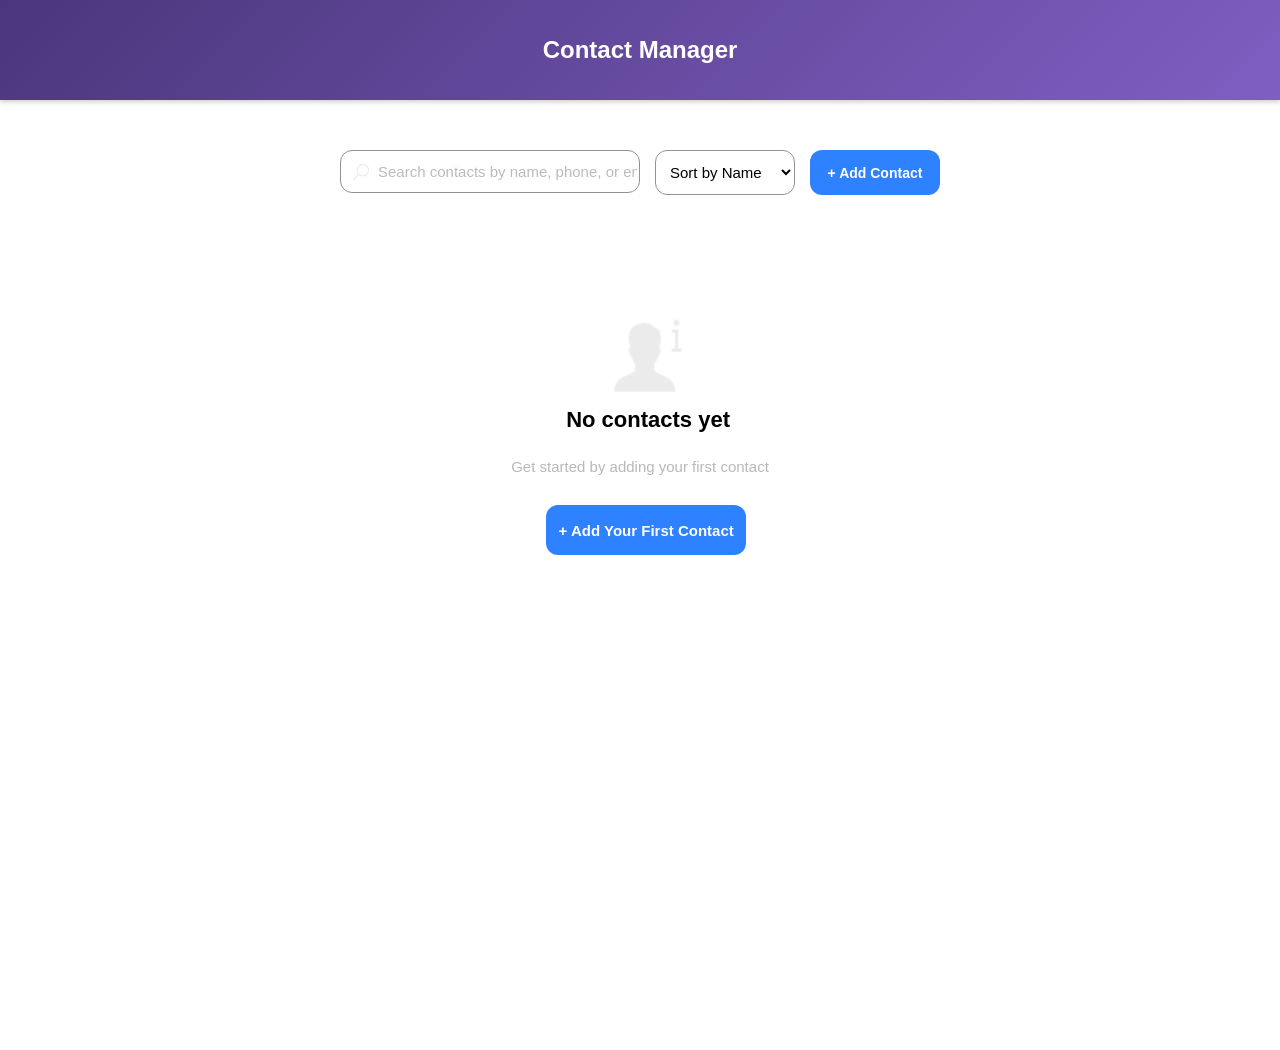
==== index.html @ 2d462769 "Rename contact-manager.html to index.html" ====
<!DOCTYPE html>
<html lang="en">
<head>
  <meta charset="UTF-8">
  <meta name="viewport" content="width=device-width, initial-scale=1.0">
  <title>Contact Manager</title>
  <link rel="stylesheet" href="Header.css">
  <link rel="stylesheet" href="Main.css">
  <link rel="stylesheet" href="cards-container.css">
</head>
<body>

  <header>
    <div class="heading-div">
      <p class="heading">Contact Manager</p>
    </div>
  </header>

  <main>
    <div class="search-sort-button-container">
      <div class="search-container">
        <input type="text" 
               placeholder="Search contacts by name, phone, or email..." 
               class="search-input" 
               required>
      </div>

      <div class="sort-container">
        <select class="dropdown">
          <option value="name">Sort by Name</option>
          <option value="email">Sort by Email</option>
          <option value="phone">Sort by Phone</option>
        </select>
      </div>

      <div class="button-container">
        <button class="add-contact-button js-add-contact-button">
          + Add Contact
        </button>
        <div class="js-backdrop" style="display: none;"></div>
        <div class="js-add-contact-container"></div>
      </div>
    </div>

    <div class="contact-image-container">
      
      <div class="empty-state js-empty-state">

        <img src="Icons/icons8-contact-50.png" alt="Icon" class="contact-icon">
        <p class="contacts-details">No contacts yet</p>
        <p class="add-contact-label">Get started by adding your first contact</p>
        <button class="add-first-contact-button js-add-contact-button">
          + Add Your First Contact
        </button>

      </div>

      <div class="cards js-cards-grid">
        <!-- Contacts will appear here dynamically -->
      </div>
    </div>
  </main>

  <script src="contact-manager.js"></script>
</body>
</html>
---- Header.css ----
header {
  font-family: Arial, sans-serif;
  background: linear-gradient(135deg, #4b367c, #7f5fc2);
  position: fixed;
  left: 0;
  right: 0;
  top: 0;
  height: 100px;
  display: flex;
  align-items: center; 
  justify-content: center;
  z-index: 1000; 
  padding: 0 20px; 
  box-shadow: 0 2px 5px rgba(0,0,0,0.2); 
}

.heading {
  flex: 1;
  text-align: center;
  font-size: 24px;
  color: white;
  font-weight: bold;
}
---- Main.css ----
body {

  background-color: white;
  min-height: 100vh;
  margin: 0;
  font-family: Arial, sans-serif;
}
main{
  margin-top: 150px;
}

.search-sort-button-container{
  margin-top: -18px;
  display: flex;
  gap: 15px;
  justify-content: center;
  width: 100%; /* container takes full width */
  max-width: 900px; /* optional limit on very wide screens */
  margin: 20px auto; /* center on page */
}

.search-input{
  height: 43px;
  border-radius: 12px;
  border-color: #949097;
  border-style: solid;
  border-width: 1px;
  font-size: 15px;
  background-color: transparent;
  background: url('Icons/icons8-search-32.png') no-repeat 
  10px center;
  flex: 1;
  min-width: 300px;
  max-width: 100%;
  background-size: 20px 20px;
  box-sizing: border-box;
}  .search-input::placeholder{
      padding-left: 35px;
    }

.dropdown{
  height: 45px;
  width: 140px;
  border-radius: 12px;
  border-color: #949097;
  border-style: solid;
  border-width: 1px;
  font-size: 15px;
  background-color: transparent;
}   .dropdown{
      padding-left: 10px;
      padding-right: 10px;
    }

.add-contact-button{
  border: none;
  width: 130px;
  height: 45px;
  padding:15px 10px;
  background-color: rgba(34, 122, 255, 0.945);
  color: white;
  font-size: 14px;
  font-weight:bold;
  flex-wrap: nowrap;
  border-radius: 12px;
  transition: transform 0.2s, box-shadow 0.2s;
}   .add-contact-button:hover{
      transform: translateY(-5px);
      box-shadow: 0px 4px 12px rgba(0,0,0,0.55);
    }

.contact-image-container {
  display: flex;
  flex-direction: column;
  gap: 20px; 
  justify-content: center; /* center horizontally */
  margin-top: 80px; /* adjust spacing from top */
  flex-wrap: wrap; /* wrap on smaller screens */
  align-content: center;
}

.contact-icon {
  width: 80px;
  height: 80px; /* maintain square if icons are not square */
  cursor: pointer; /* optional, if clickable */
  transition: transform 0.3s;
  margin-left: 100px;
  margin-bottom: 20px;
}

.contact-icon:hover {
  transform: scale(1.1); /* subtle hover effect */
}
.contacts-details{
  margin-left: 55px;
  font-size: 22px;
  font-weight: bold;
  margin-top: -12px;
  
}
.add-contact-label{
  color: rgb(184, 184, 184);
  font-size: 15px;
  margin-top: 25px;
  margin-bottom: 40px;
}
.add-first-contact-button{
  border: none;
  width: 200px;
  height: 50px;
  padding:15px 10px;
  background-color: rgba(34, 122, 255, 0.945);
  color: white;
  font-size: 15px;
  font-weight:bold;
  flex-wrap: nowrap;
  border-radius: 12px;
  margin-top: -10px;
  margin-left: 35px;
    transition: transform 0.2s, box-shadow 0.2s;
}   .add-first-contact-button:hover{
      transform: translateY(-5px);
      box-shadow: 0px 4px 12px rgba(0,0,0,0.55);
    }




.js-add-contact-container{
  display: flex;
  justify-content: center; /* horizontal center */
  align-items: center;     /* vertical center */
  margin-top: 40px;
  z-index: 500;
  position: relative;
}

.contact-form{
  display: flex;
  flex-direction: column;
  gap: 10px;
  width: 420px;
  height: 400px;
  padding: 20px;
  border-radius: 12px;
  background-color: white;
  box-shadow: 0px 4px 12px rgba(0,0,0,0.15);
  position: absolute;
  left: -390px;
  top: 40px;
}

input{
  border-radius: 10px;
  height: 35px;
  border-radius: 10px;
  border-width: 1px;
  border-style: solid;
  border-color: #979797;
  margin-bottom: -5px;
}   input::placeholder{
    padding-left: 13px;
    color: rgb(187, 187, 187);
    
}

.label{
  margin-bottom: -5px;
  margin-top: 12px;
  font-size: 14px;
  color: rgb(28, 28, 43);
}

.contact-headding-container{
  margin-bottom: -20px;
  margin-top: -10px;
}   .contact-headding{
      color: rgb(46, 46, 73);
      font-size: 22px;
      font-weight: 700;
    }


.form-buttons{
  display: flex;
  gap: 10px;
  margin-top: 25px;
  justify-content: center;
}  
    .add-button,
    .cancel-button{
      width: 100%;
      padding: 10px;
      border: none;
      border-radius: 10px;
      height: 42px;
    }

    .add-button{
      background-color: rgba(34, 122, 255, 0.945);
      color: white;
    }


.js-backdrop {
  position: fixed;
  top: 0;
  left: 0;
  width: 100%;
  height: 100%;
  background-color: rgba(0,0,0,0.5); /* semi-transparent black */
  z-index: 400; /* behind the form (your form has z-index: 500) */
}

@media(max-width: 550px){
  .search-sort-button-container{
    flex-wrap: wrap;
  }
    .search-input{
    min-width: 100%;
  }

  .dropdown{
    width: 100%;
  }

  .add-contact-button{
    width: 100%;
  }

  .contact-icon {
    margin-left: 75px;  
  }
  .contacts-details{
    margin-left: 40px;
    font-size: 20px;
    font-weight: bold;
    margin-top: -12px;
  }

  .add-contact-label{
    font-size: 13px;
  }
  .add-first-contact-button{
    width: 130px;
    height: 50px;
    margin-left: 44px;
    font-size: 14px;
    padding: 10px;
  }
  .js-add-contact-container{
    margin-top: 1px;

}

 .form-buttons{
    gap: 8px;
    margin-top: 10px;

}  
    .add-button,
    .cancel-button{
      width: 100%;
      padding: 5px;
      height: 30px;
      font-size: 15px;
    }

  .label{
  margin-top: 5px;
  font-size: 13px;

}
.contact-headding-container{
  margin-bottom: -25px;
  margin-top: -20px;
}   .contact-headding{
      font-size: 18px;
    }
    input{
    border-radius: 8px;
    height: 40px;
    border-radius: 10px;
    border-width: 1px;
    margin-bottom: 5px;
    margin-top: 5px;
}   input::placeholder{
      padding-left: 8px;
      
}

  .contact-form{
    gap: 10px;
    width: 200px;
    height: 250px;
    padding: 15px;
    left: -58px;
    top: 30px;
} .form-buttons{
    gap: 8px;
    margin-top: 10px;

}  
    .add-button,
    .cancel-button{
      width: 100%;
      padding: 5px;
      height: 30px;
      font-size: 15px;
    }

  .label{
  margin-top: 5px;
  font-size: 13px;

}
.contact-headding-container{
  margin-bottom: -25px;
  margin-top: -20px;
}   .contact-headding{
      font-size: 18px;
    }
    input{
    border-radius: 8px;
    height: 40px;
    border-radius: 10px;
    border-width: 1px;
    margin-bottom: 5px;
    margin-top: 5px;
}   input::placeholder{
      padding-left: 8px;
      
}
 
}
@media(max-width: 267px){



  .contact-form{
    gap: 10px;
    width: 200px;
    height: 250px;
    padding: 15px;
    left: -65px;
    top: 30px;
} 
}

@media(min-width: 268px ) and (max-width: 350px){



  .contact-form{
    gap: 10px;
    width: 200px;
    height: 250px;
    padding: 15px;
    left: -138px;
    top: 30px;
} 
}

@media(min-width: 351px ) and (max-width:451px){



  .contact-form{
    gap: 10px;
    width: 200px;
    height: 250px;
    padding: 15px;
    left: -62px;
    top: 30px;
} 
}

@media(min-width: 479px ) and (max-width:550px){



  .contact-form{
    gap: 10px;
    width: 200px;
    height: 250px;
    padding: 15px;
    left: -240px;
    top: 60px;
} 
}
---- cards-container.css ----
.cards{
  display: grid;
  grid-template-columns: 1fr 1fr 1fr;
  margin-top: -20px;
  margin: 10px 30px;
  gap: 15px;
  
}

.card-container{
  background-color: #f9fafb;
  border-radius: 10px;
  padding: 20px;
  cursor: pointer;
  width: 400px;
  border: 1px solid rgb(194, 194, 194);
  
  
}.first-line{
  display: flex;
  flex-direction: row;
  margin-bottom: -20px;
}

    .name-icon{
      height: 47px;
      padding-right: 10px;
      margin-top: -20px;
    }.name-text{
      font-size: 19px;
      color: rgb(30, 29, 54);
    }

.second-line{
  display: flex;
  flex-direction: row;
  column-gap: 8px;

}   .phone-text,
    .email-text{
      font-size: 14px;
      padding-top: 8px;
      color: rgb(38, 38, 58);
    }
    .phone-icon,
    .email-icon{
      width: 18px;
      padding-top: 5px;
    }

.third-line{
  display: flex;
  flex-direction: row;
  column-gap: 8px;
  margin-top: -28px;
}

.container-card-buttton{
  display: flex;
  justify-content: center;
  column-gap: 10px;
  border-top: 1px solid #e0e0e0;
  padding-top: 15px;
}   .edit-button,
.delete-button{
  width: 200px;
  background-color: transparent;
  border: none;
  font-size: 15px;
  cursor: pointer;
  padding: 8px;
  display: flex;
  align-items: center;
  column-gap: 10px;
  justify-content: center;
  border-radius: 10px;
  height: 40px;
}

.edit-button{
  color: rgba(34, 122, 255, 0.945);
  transition: background-color 0.2s;
}

.edit-button:hover{
  background-color: rgba(34, 122, 255, 0.1);
}

.delete-button{
  color: red;
  transition: background-color 0.2s;
  
}

.delete-button:hover{
  background-color: rgba(255, 0, 0, 0.1);
}




@media(max-width: 900px) {
  .cards {
    grid-template-columns: repeat(2, 1fr);
  }
}

@media(max-width:400px) {
  .cards {
    grid-template-columns: 1fr;
    margin-top: -20px;
    margin: 10px 30px;
    gap: 15px;
  }.card-container{

  padding: 20px;
  cursor: pointer;
  min-width: 250px;
  max-width: 250px; 
}
  .name-icon{
    height: 37px;
    margin-top: -15px;
  }.name-text{
    font-size: 17px;

  }.second-line{

  column-gap: 6px;

}   .phone-text,
    .email-text{
      font-size: 12px;
      padding-top: 10px;

    }
    .phone-icon,
    .email-icon{
      width: 16px;

    }
  .container-card-buttton{

    column-gap: 6px;
    padding-top: 15px;
  }   .edit-button,
.delete-button{
  width: 150px;
  font-size: 13px;

  column-gap: 8px;
  height: 30px;
}


  
}
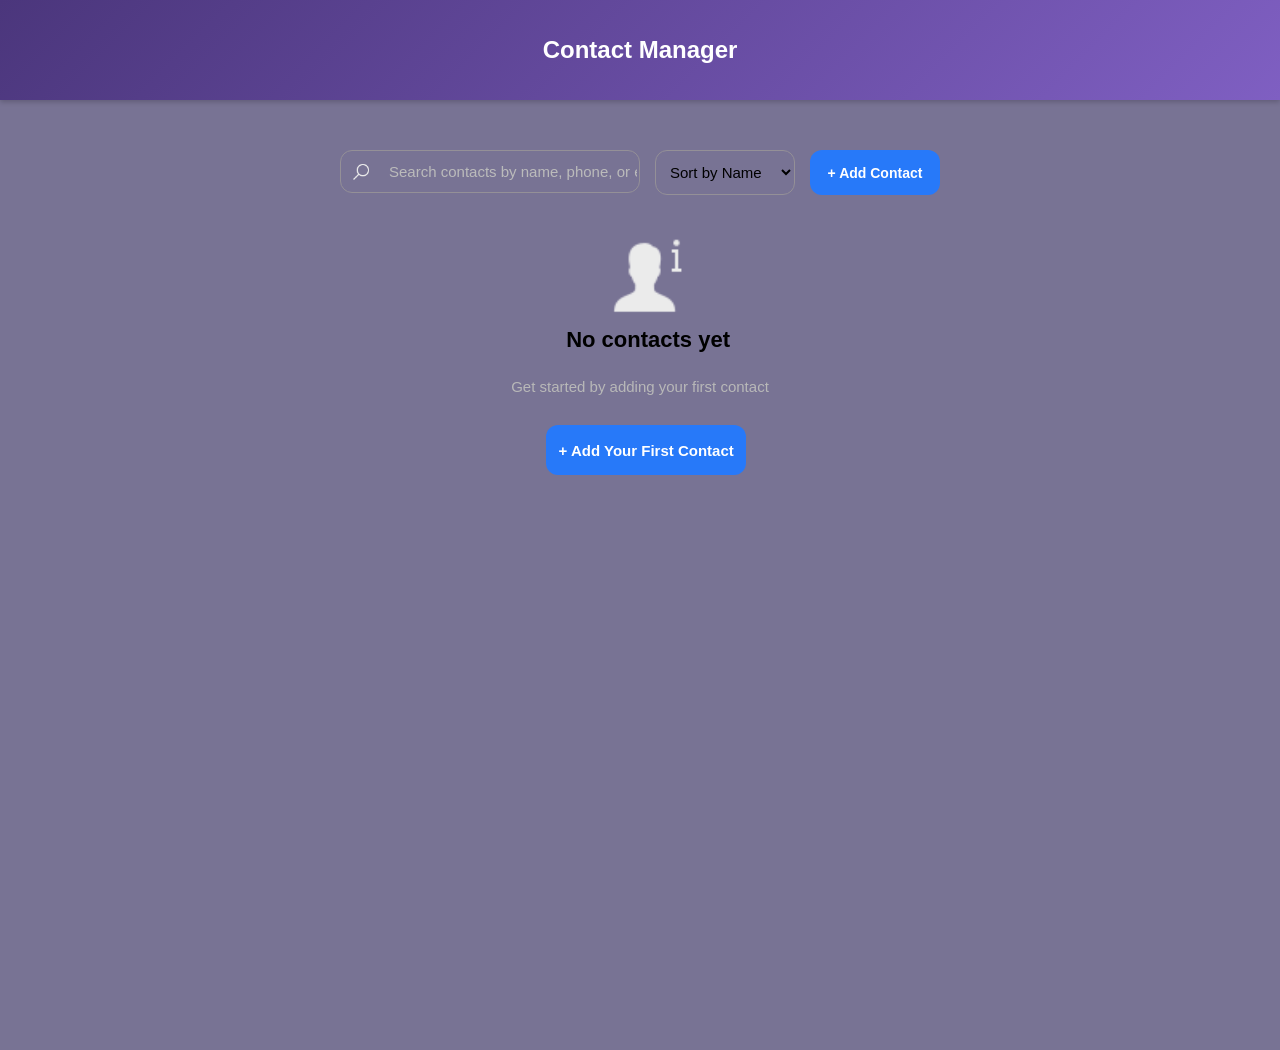
==== commit c45157e3: "added filter as you type, sort contacts  and edit contact funtionalities" ====
--- a/index.html
+++ b/index.html
@@ -19,10 +19,7 @@
   <main>
     <div class="search-sort-button-container">
       <div class="search-container">
-        <input type="text" 
-               placeholder="Search contacts by name, phone, or email..." 
-               class="search-input" 
-               required>
+        <input type="text" placeholder="Search contacts by name, phone, or email..." class="search-input">
       </div>
 
       <div class="sort-container">
--- a/Main.css
+++ b/Main.css
@@ -1,6 +1,6 @@
 body {
 
-  background-color: white;
+  background-color: rgb(120, 115, 148);
   min-height: 100vh;
   margin: 0;
   font-family: Arial, sans-serif;
@@ -17,6 +17,7 @@
   width: 100%; /* container takes full width */
   max-width: 900px; /* optional limit on very wide screens */
   margin: 20px auto; /* center on page */
+
 }
 
 .search-input{
@@ -34,9 +35,9 @@
   max-width: 100%;
   background-size: 20px 20px;
   box-sizing: border-box;
-}  .search-input::placeholder{
-      padding-left: 35px;
-    }
+  padding-left: 35px;
+  color: white;
+}
 
 .dropdown{
   height: 45px;
@@ -46,11 +47,14 @@
   border-style: solid;
   border-width: 1px;
   font-size: 15px;
+  color: black;
+  background-color: black;
   background-color: transparent;
 }   .dropdown{
       padding-left: 10px;
       padding-right: 10px;
     }
+
 
 .add-contact-button{
   border: none;
@@ -188,7 +192,8 @@
   justify-content: center;
 }  
     .add-button,
-    .cancel-button{
+    .cancel-button,
+    .update-button{
       width: 100%;
       padding: 10px;
       border: none;
@@ -196,7 +201,8 @@
       height: 42px;
     }
 
-    .add-button{
+    .add-button,
+    .update-button{
       background-color: rgba(34, 122, 255, 0.945);
       color: white;
     }
@@ -236,10 +242,13 @@
     font-size: 20px;
     font-weight: bold;
     margin-top: -12px;
+    color: white;
+    
   }
 
   .add-contact-label{
     font-size: 13px;
+
   }
   .add-first-contact-button{
     width: 130px;
@@ -292,7 +301,7 @@
   .contact-form{
     gap: 10px;
     width: 200px;
-    height: 250px;
+    height: 350px;
     padding: 15px;
     left: -58px;
     top: 30px;
@@ -333,19 +342,17 @@
 }
  
 }
-@media(max-width: 267px){
-
-
-
-  .contact-form{
-    gap: 10px;
-    width: 200px;
-    height: 250px;
-    padding: 15px;
-    left: -65px;
+/*@media(max-width: 267px){
+
+  .contact-form{
+    gap: 10px;
+    width: 200px;
+    height: 350px;
+    padding: 15px;
+    left: -58px;
     top: 30px;
 } 
-}
+}*/
 
 @media(min-width: 268px ) and (max-width: 350px){
 
@@ -354,23 +361,34 @@
   .contact-form{
     gap: 10px;
     width: 200px;
-    height: 250px;
-    padding: 15px;
-    left: -138px;
+    height: 350px;
+    padding: 15px;
+    left: -135px;
     top: 30px;
 } 
-}
-
-@media(min-width: 351px ) and (max-width:451px){
-
-
-
-  .contact-form{
-    gap: 10px;
-    width: 200px;
-    height: 250px;
-    padding: 15px;
-    left: -62px;
+}@media(min-width: 351px ) and (max-width:382px){
+
+
+
+  .contact-form{
+    gap: 10px;
+    width: 200px;
+    height: 350px;
+    padding: 15px;
+    left: -123px;
+    top: 60px;
+}
+}
+
+@media(min-width: 351px ) and (max-width:478px){
+
+
+
+  .contact-form{
+    gap: 10px;
+    width: 200px;
+    height: 350px;
+    padding: 15px;
     top: 30px;
 } 
 }
@@ -382,13 +400,41 @@
   .contact-form{
     gap: 10px;
     width: 200px;
-    height: 250px;
-    padding: 15px;
-    left: -240px;
+    height: 350px;
+    padding: 15px;
+    /**/
+    left: -40px;
     top: 60px;
 } 
 }
-
-
-
-
+@media(min-width: 480px ) and (max-width:481px){
+
+
+
+  .contact-form{
+    gap: 10px;
+    width: 200px;
+    height: 350px;
+    padding: 15px;
+    left: -53px;
+    top: 60px;
+}
+}
+
+@media(min-width: 515px ) and (max-width:550px){
+
+
+
+  .contact-form{
+    gap: 10px;
+    width: 200px;
+    height: 350px;
+    padding: 15px;
+    left: -253px;
+    top: 60px;
+}
+}
+
+
+
+
--- a/cards-container.css
+++ b/cards-container.css
@@ -5,6 +5,9 @@
   margin: 10px 30px;
   gap: 15px;
   
+}
+.contact-image-container{
+  margin-top: -20px;
 }
 
 .card-container{
@@ -29,6 +32,7 @@
     }.name-text{
       font-size: 19px;
       color: rgb(30, 29, 54);
+      word-break: break-word;
     }
 
 .second-line{
@@ -96,16 +100,27 @@
   background-color: rgba(255, 0, 0, 0.1);
 }
 
+.js-output-two{
+  color: white;
+  font-size: 20px;
+}
 
 
 
-@media(max-width: 900px) {
+
+@media(max-width: 1080px) {
   .cards {
     grid-template-columns: repeat(2, 1fr);
-  }
+  }.card-container{
+
+  padding: 20px;
+  cursor: pointer;
+  min-width: 250px;
+  max-width: 300px; 
+}
 }
 
-@media(max-width:400px) {
+@media(max-width:722px) {
   .cards {
     grid-template-columns: 1fr;
     margin-top: -20px;
@@ -147,12 +162,27 @@
 .delete-button{
   width: 150px;
   font-size: 13px;
-
   column-gap: 8px;
   height: 30px;
+} 
 }
 
+@media(min-width: 1081px){
+  .cards {
+    grid-template-columns: repeat(3, 1fr);
+  }.card-container{
 
-  
+  padding: 20px;
+  cursor: pointer;
+  min-width: 200px;
+  max-width: 300px; 
+}
+.contact-image-container{
+    margin-top: -20px;
+}main{
+
+  padding-left: 100px;
+  padding-right: 100px;
 }
 
+}
